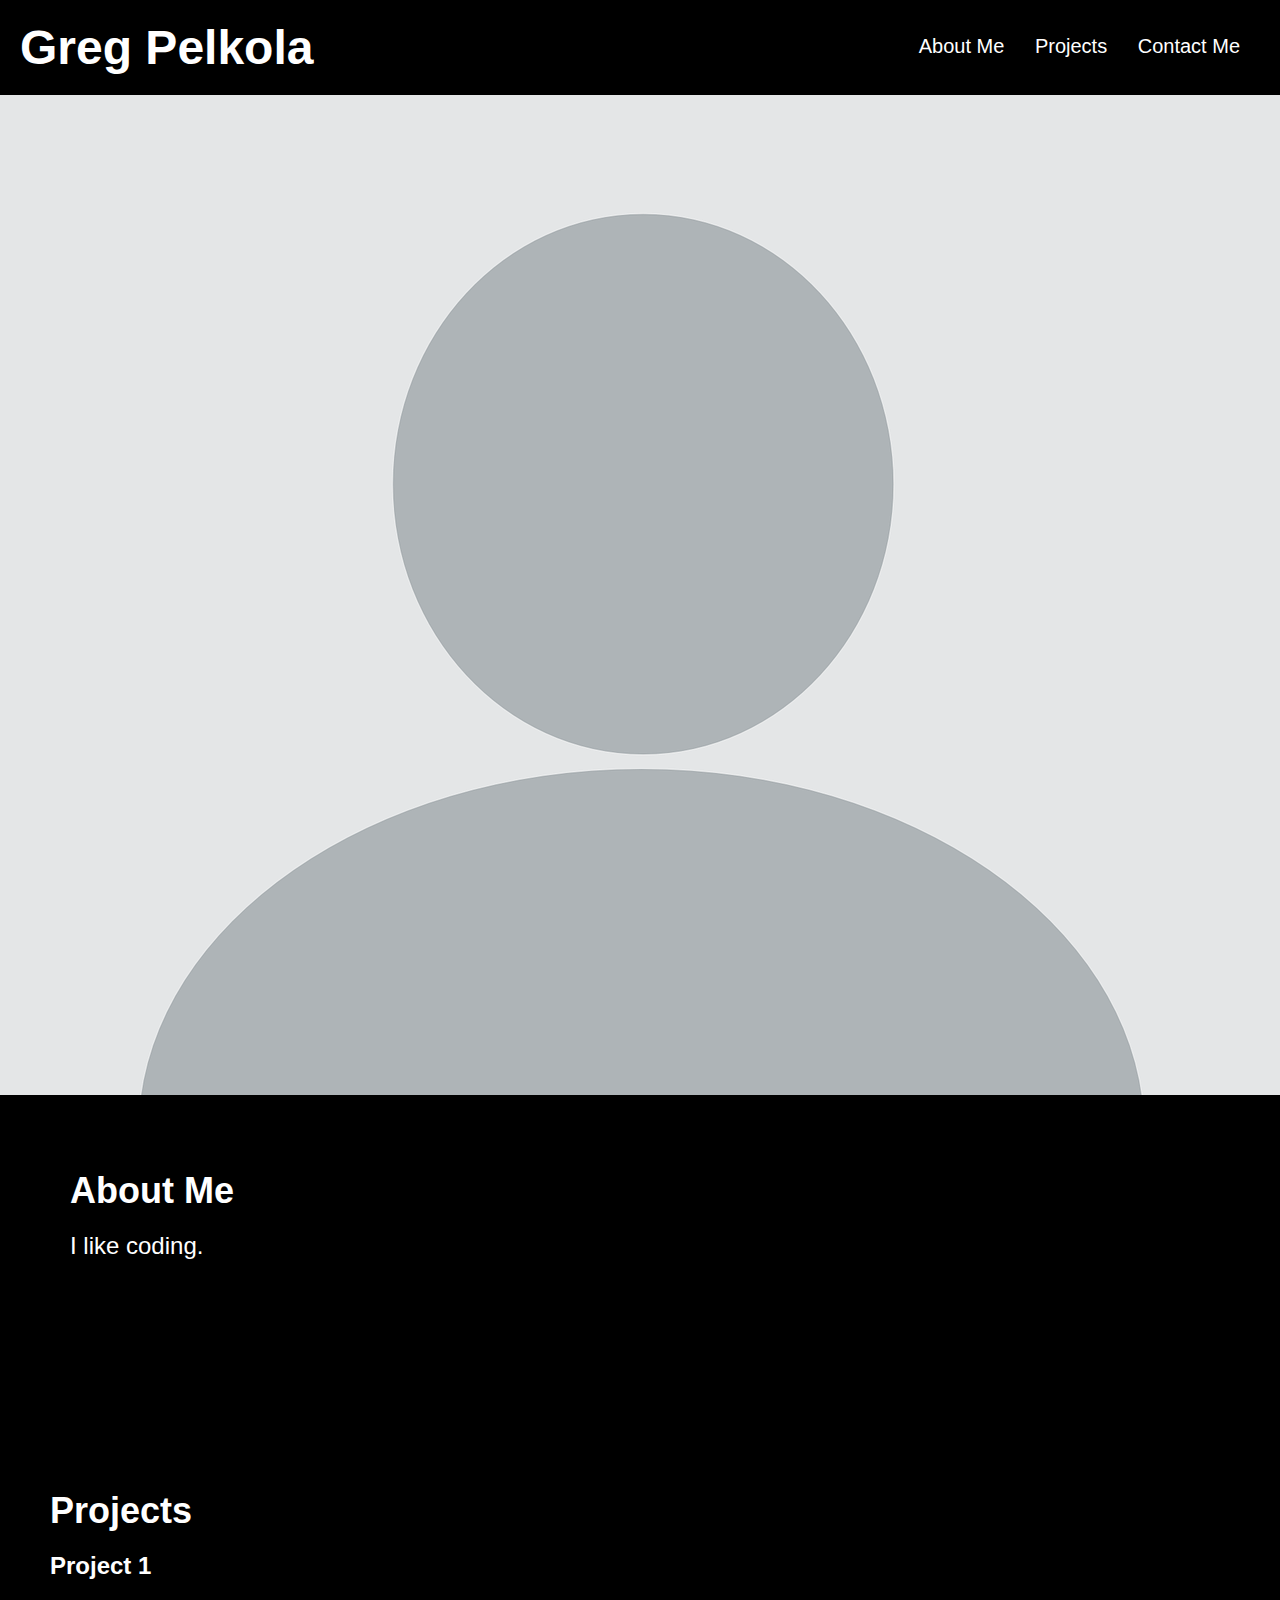
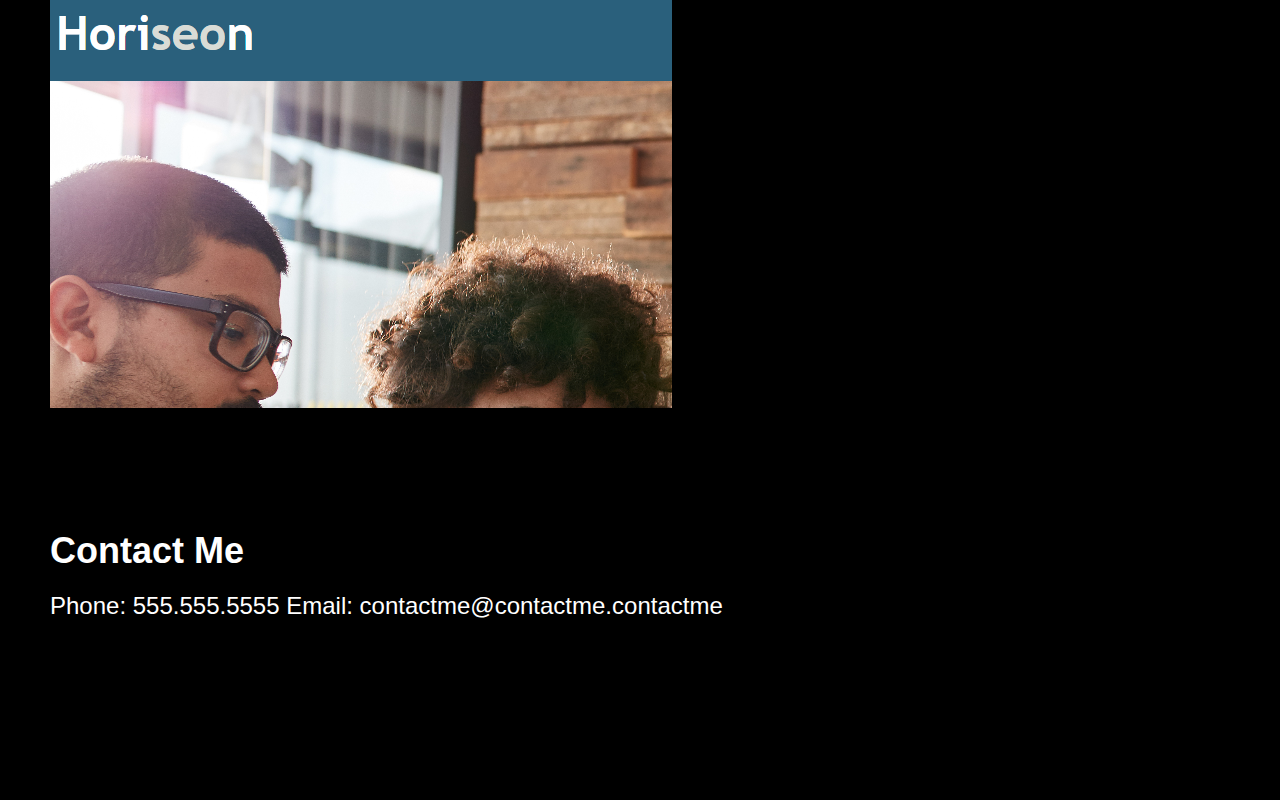
==== index.html @ 2fadef75 "adjusted css and file structure" ====
<!DOCTYPE html>
<html lang="en">

<head>
  <meta charset="UTF-8">
  <meta name="viewport" content="width=device-width, initial-scale=1.0">
  <title>My Portfolio</title>
  <link rel="stylesheet" href="./assets/css/reset.css" />
  <link rel="stylesheet" href="./assets/css/style.css" />
</head>

<body>
 
  <header class="header">
    <h1>Greg Pelkola</h1>
    <nav>
      <ul>
        <li>
          <a href="#about-me">About Me</a>
        </li>
        <li>
          <a href="#projects">Projects</a>
        </li>
        <li>
          <a href="#contact-me">Contact Me</a>
        </li>
      </ul>
    </nav>
  </header>

  <section class="hero"></section>
  <section class="content">
    <section id="about-me" class="about-me">
      <h2>About Me</h2>
    <p>
      I like coding.

    </p>

    </section>
  </section>
  <section id="projects" class="projects">

    <h2>Projects</h2>
    <h3>Project 1</h3>
    <a href="https://gregpelkola.github.io/marketing-accessibility/"><img src="./assets/img/project1.png" alt="Project1"</a>
  </section>
  <section id="contact-me" class="contact-me">

  </section>
  <footer class="footer">
    <footer id="contact-me" class="contact-me">
      <h2>Contact Me</h2>
    <p>
      Phone: 555.555.5555 Email: contactme@contactme.contactme
    </p>

  </footer>
  <! make an about me section !>
  <! make a projects sections !>
  <! make the h2s for the sections with id and link the navigation !>
</body>

</html>

<! create a card for the projects to reuse --- link to the project --- project 1 is bigger !>
<! work in the css (make it pretty) and ensure it is reponsive (looks good on any device) !>
---- assets/css/style.css ----
* {
    box-sizing: border-box;
    padding: 0;
    margin: 0;
}

body {
    background-color: #000000;
}

a {
    color: #ffffff;
    text-decoration: none;
}

p {
    font-size: 24px;
}


.header {
    padding: 20px;
    font-family: 'Trebuchet MS', 'Lucida Sans Unicode', 'Lucida Grande', 'Lucida Sans', Arial, sans-serif;
    background-color: #000000;
    color: #ffffff;
    
}

.header h1 {
    display: inline-block;
    font-size: 48px;
    color: white;
}

 .header nav {
    padding-top: 15px;
    margin-right: 20px;
    float: right;
    font-family: 'Gill Sans', 'Gill Sans MT', Calibri, 'Trebuchet MS', sans-serif;
    font-size: 20px;
    
}

.header nav ul {
    list-style-type: none;
}

.header nav ul li {
    display: inline-block;
    margin-left: 25px;
}

.hero {
    height: 1000px;
    width: 100%;
    margin-bottom: 25px;
    background-image: url("/Assets/blankprofile.png");
    background-size: cover;
    background-position: center;
}

.float-left {
    float: left;
    margin-right: 25px;
}

.float-right {
    float: right;
    margin-left: 25px;
}

.content {
    width: 75%;
    display: inline-block;
    margin-left: 20px;
    color: black;
}

.about-me {
    margin-bottom: 20px;
    padding: 50px;
    height: 300px;
    font-family: 'Gill Sans', 'Gill Sans MT', Calibri, 'Trebuchet MS', sans-serif;
    background-color: #000000;
    color: #ffffff;
}

.projects {
    margin-bottom: 20px;
    padding: 50px;
    height: 300px;
    font-family: 'Gill Sans', 'Gill Sans MT', Calibri, 'Trebuchet MS', sans-serif;
    background-color: #000000;
    color: #ffffff;
}

.contact-me {
    margin-bottom: 20px;
    padding: 50px;
    height: 300px;
    font-family: 'Gill Sans', 'Gill Sans MT', Calibri, 'Trebuchet MS', sans-serif;
    background-color: #000000;
    color: #ffffff;
}

.about-me h2 {
    margin-bottom: 20px;
    font-size: 36px;
    color:#ffffff;
}

.projects h2 {
    margin-bottom: 20px;
    font-size: 36px;
    color:#ffffff;
}

.projects h3 {
    margin-bottom: 20px;
    font-size: 24px;
    color:#ffffff;
}

.contact-me h2 {
    margin-bottom: 20px;
    font-size: 36px;
    color:#ffffff;
}

.footer {
    
    clear: both;
    font-family: 'Trebuchet MS', 'Lucida Sans Unicode', 'Lucida Grande', 'Lucida Sans', Arial, sans-serif;
    text-align: left;
}

.footer h2 {
    font-size: 36px;
}
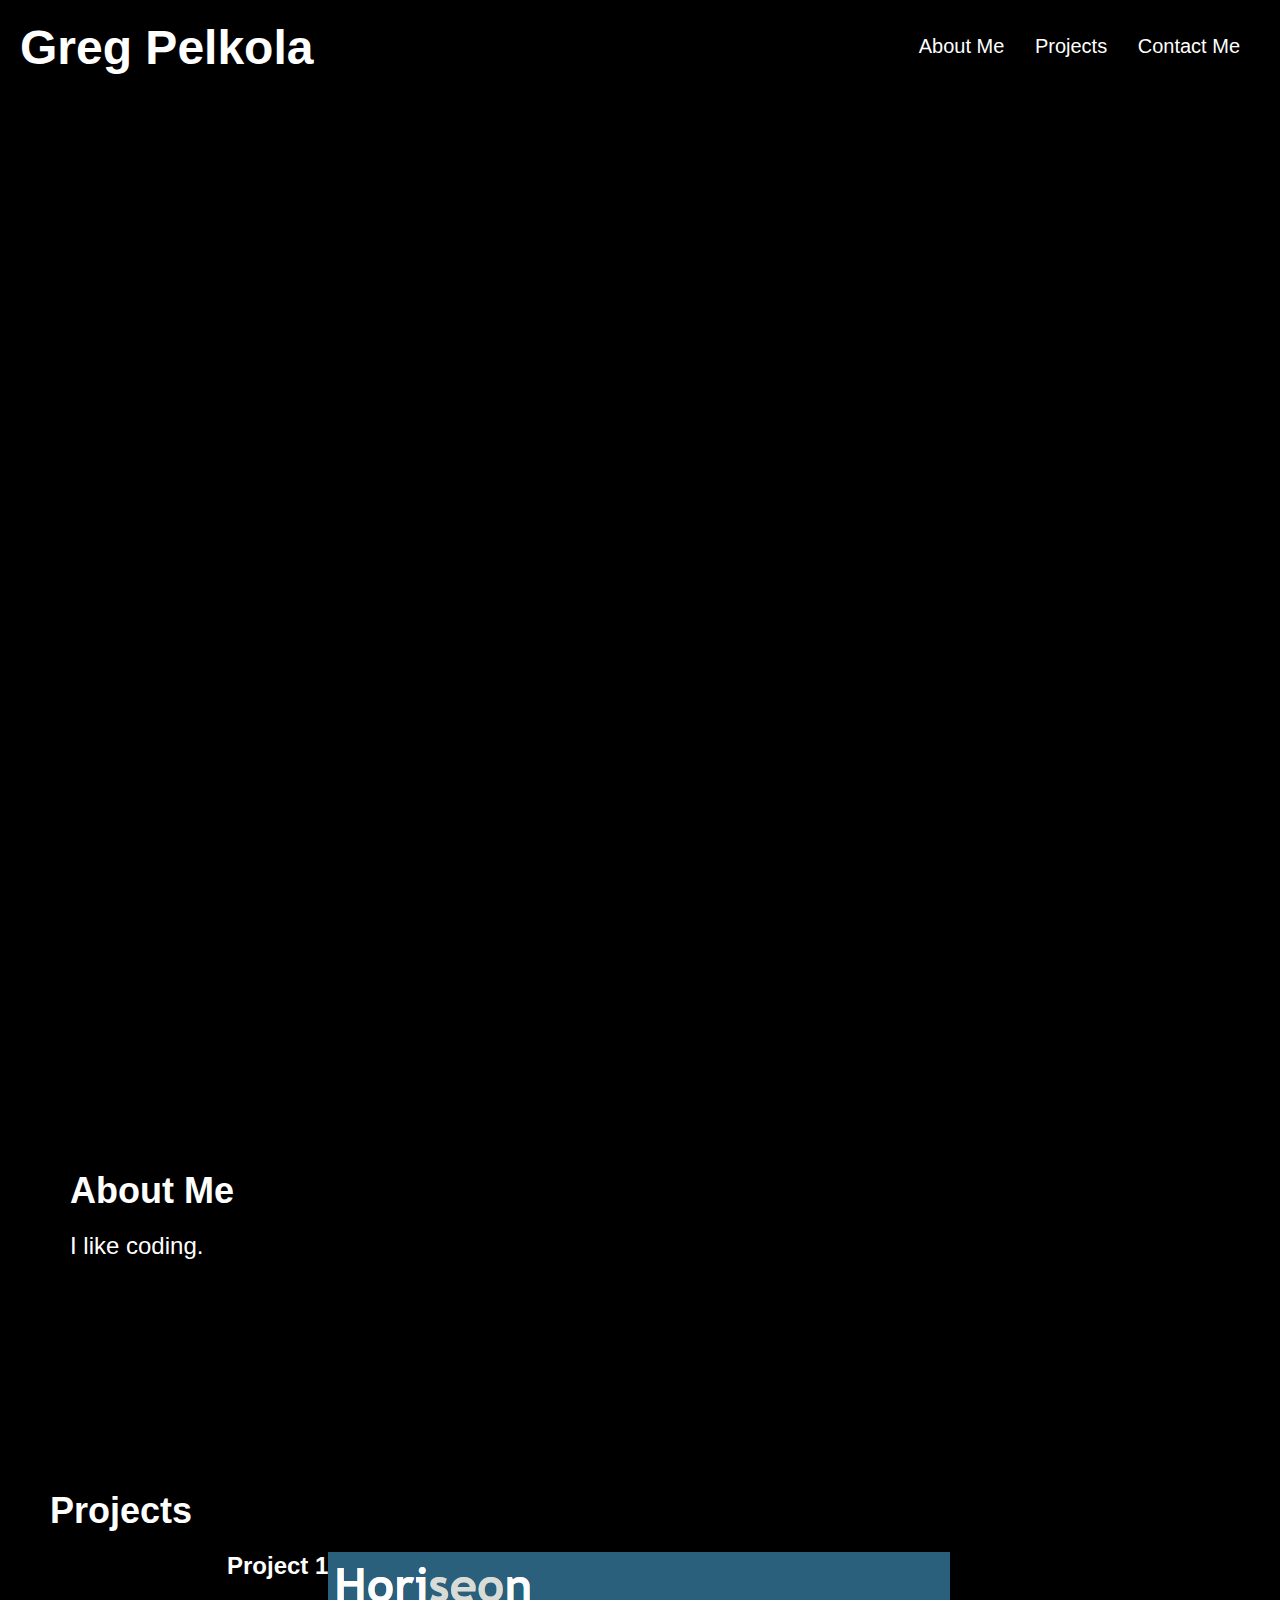
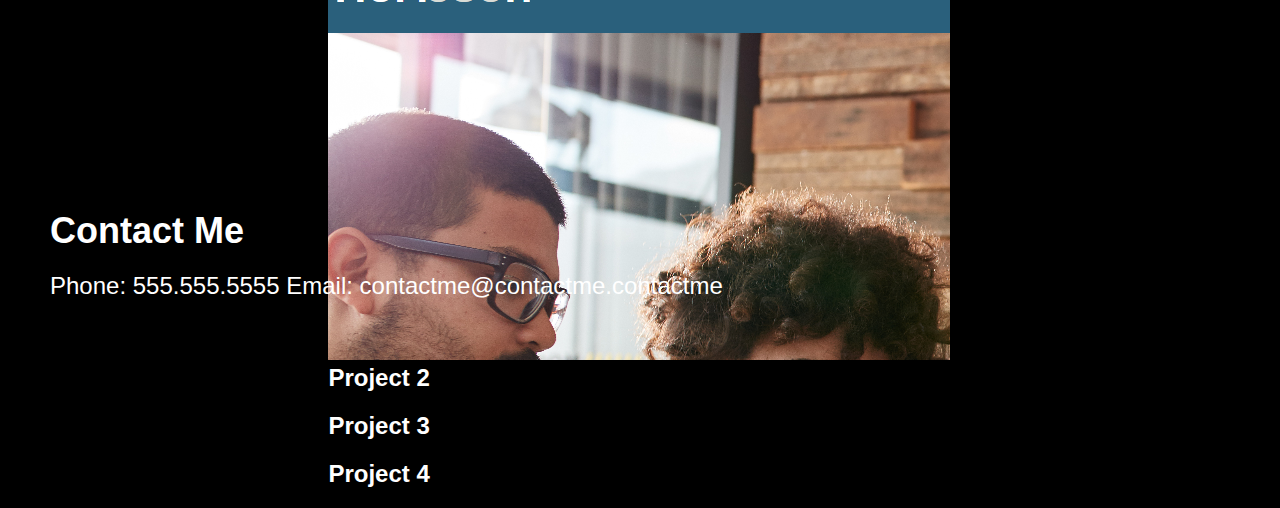
==== commit e6b7503b: "added h3 projects" ====
--- a/index.html
+++ b/index.html
@@ -42,12 +42,24 @@
   <section id="projects" class="projects">
 
     <h2>Projects</h2>
-    <h3>Project 1</h3>
-    <a href="https://gregpelkola.github.io/marketing-accessibility/"><img src="./assets/img/project1.png" alt="Project1"</a>
+    <section class="container">
+      <h3>Project 1</h3>
+    
+      <a href="https://gregpelkola.github.io/marketing-accessibility/"><img src="./assets/img/project1.png" alt="Project1"</a>
+    
+      <h3>Project 2</h3>
+
+      <h3>Project 3</h3>
+
+      <h3>Project 4</h3>
+    </section>
+
+   
   </section>
-  <section id="contact-me" class="contact-me">
+ 
 
-  </section>
+  
+
   <footer class="footer">
     <footer id="contact-me" class="contact-me">
       <h2>Contact Me</h2>
@@ -56,9 +68,7 @@
     </p>
 
   </footer>
-  <! make an about me section !>
-  <! make a projects sections !>
-  <! make the h2s for the sections with id and link the navigation !>
+  
 </body>
 
 </html>
--- a/assets/css/style.css
+++ b/assets/css/style.css
@@ -54,7 +54,7 @@
     height: 1000px;
     width: 100%;
     margin-bottom: 25px;
-    background-image: url("/Assets/blankprofile.png");
+    background-image: url("./assets/img/blankprofile.png");
     background-size: cover;
     background-position: center;
 }
@@ -74,6 +74,13 @@
     display: inline-block;
     margin-left: 20px;
     color: black;
+}
+
+.container {
+    display: flex;
+    flex-wrap: wrap;
+    margin-left: 15%;
+    margin-right: 15%;
 }
 
 .about-me {
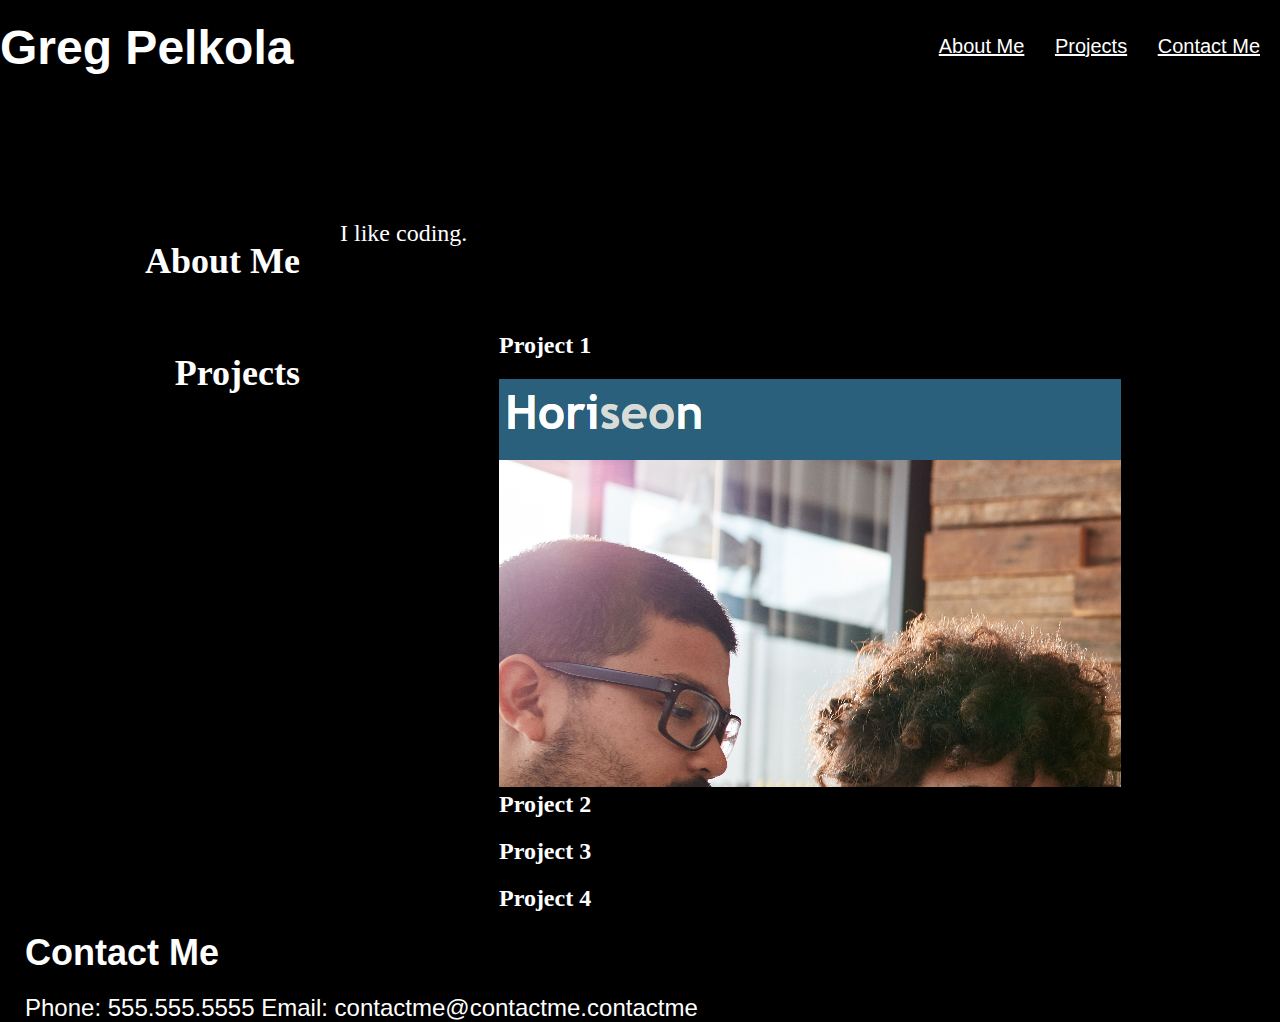
==== commit 3dc7f510: "added css classes" ====
--- a/index.html
+++ b/index.html
@@ -58,14 +58,12 @@
   </section>
  
 
-  
-
-  <footer class="footer">
-    <footer id="contact-me" class="contact-me">
+    <footer class="footer">
+     <footer id="contact-me" class="contact-me">
       <h2>Contact Me</h2>
-    <p>
+      <p>
       Phone: 555.555.5555 Email: contactme@contactme.contactme
-    </p>
+      </p>
 
   </footer>
   
--- a/assets/css/style.css
+++ b/assets/css/style.css
@@ -4,12 +4,23 @@
     margin: 0;
 }
 
+:root {
+    --white: #ffffff;
+    --black: #000000;
+}
+
+html {
+    scroll-behavior: smooth;
+}
+
+
 body {
-    background-color: #000000;
+    background-color: var(--black);
+    color: var(--white);
 }
 
 a {
-    color: #ffffff;
+    color: var(--white);
     text-decoration: none;
 }
 
@@ -19,18 +30,21 @@
 
 
 .header {
-    padding: 20px;
+    padding: 20px 0px 20px;
     font-family: 'Trebuchet MS', 'Lucida Sans Unicode', 'Lucida Grande', 'Lucida Sans', Arial, sans-serif;
-    background-color: #000000;
-    color: #ffffff;
+    background-color: var(--black);
+    color: var(--white);
+    display: flex;
+    justify-content: space-between
     
 }
 
 .header h1 {
-    display: inline-block;
+    align-self: center;
     font-size: 48px;
-    color: white;
+    margin-left 5%;
 }
+    
 
  .header nav {
     padding-top: 15px;
@@ -48,10 +62,11 @@
 .header nav ul li {
     display: inline-block;
     margin-left: 25px;
+    text-decoration: underline;
 }
 
 .hero {
-    height: 1000px;
+    height: 100px;
     width: 100%;
     margin-bottom: 25px;
     background-image: url("./assets/img/blankprofile.png");
@@ -69,63 +84,56 @@
     margin-left: 25px;
 }
 
-.content {
-    width: 75%;
-    display: inline-block;
-    margin-left: 20px;
-    color: black;
+content {
+   display: flex;
+   flex-direction: column;
 }
 
-.container {
-    display: flex;
-    flex-wrap: wrap;
-    margin-left: 15%;
-    margin-right: 15%;
+section h2 {
+    border-right-style: solid;
+    border-color: var(--black);
+    border-width: 5px;
+    min-width: 300px;
+    font-size: 32px;
+    text-align: right;
+    padding: 10px 15px 30px;
+    margin: 10px 20px;
+    color: var(--black);
 }
 
 .about-me {
-    margin-bottom: 20px;
-    padding: 50px;
-    height: 300px;
-    font-family: 'Gill Sans', 'Gill Sans MT', Calibri, 'Trebuchet MS', sans-serif;
-    background-color: #000000;
-    color: #ffffff;
+    display: flex;
+    flex-wrap: wrap;
 }
 
 .projects {
-    margin-bottom: 20px;
-    padding: 50px;
-    height: 300px;
-    font-family: 'Gill Sans', 'Gill Sans MT', Calibri, 'Trebuchet MS', sans-serif;
-    background-color: #000000;
-    color: #ffffff;
+    display: flex;
+    justify-content: space-between;
+    width: 100%;
 }
 
 .contact-me {
-    margin-bottom: 20px;
-    padding: 50px;
-    height: 300px;
-    font-family: 'Gill Sans', 'Gill Sans MT', Calibri, 'Trebuchet MS', sans-serif;
-    background-color: #000000;
-    color: #ffffff;
+    display: inline-block;
+    flex-wrap: wrap;
+    margin-left: 25px;
 }
 
 .about-me h2 {
     margin-bottom: 20px;
     font-size: 36px;
-    color:#ffffff;
+    color:var(--white);
 }
 
 .projects h2 {
     margin-bottom: 20px;
     font-size: 36px;
-    color:#ffffff;
+    color:var(--white);
 }
 
 .projects h3 {
     margin-bottom: 20px;
     font-size: 24px;
-    color:#ffffff;
+    color:var(--white);
 }
 
 .contact-me h2 {
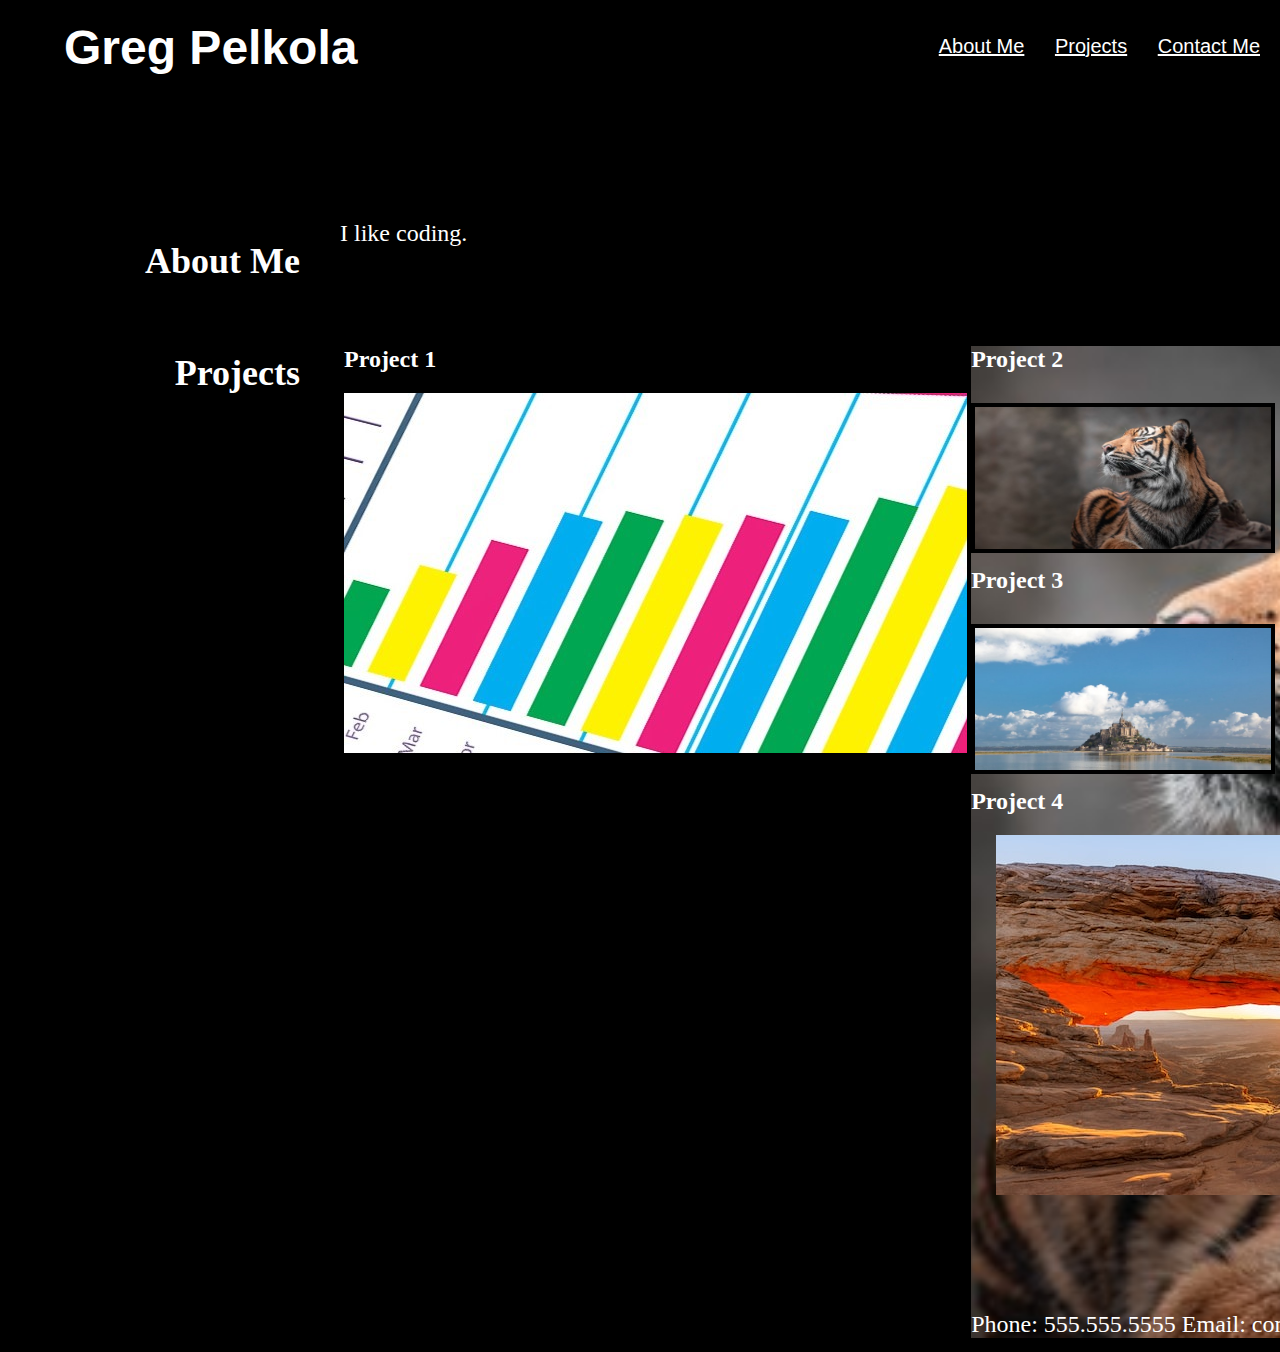
==== commit 50c1562d: "added project images and links" ====
--- a/index.html
+++ b/index.html
@@ -29,43 +29,71 @@
   </header>
 
   <section class="hero"></section>
+  
   <section class="content">
     <section id="about-me" class="about-me">
       <h2>About Me</h2>
-    <p>
+     <p>
+      
       I like coding.
 
-    </p>
+     </p>
 
     </section>
+  
   </section>
+  
   <section id="projects" class="projects">
 
     <h2>Projects</h2>
-    <section class="container">
+    <section class="card">
       <h3>Project 1</h3>
     
-      <a href="https://gregpelkola.github.io/marketing-accessibility/"><img src="./assets/img/project1.png" alt="Project1"</a>
+      <a href="https://gregpelkola.github.io/marketing-accessibility/"><img src="./assets/img/online-reputation-management.jpg" alt="Project1"</a>
+
+    </section>
     
-      <h3>Project 2</h3>
+      <section id="project-2" class="card">
 
-      <h3>Project 3</h3>
+        <h3>Project 2</h3>
 
-      <h3>Project 4</h3>
+        <a href="https://www.google.com/"><img src="./assets/img/tiger.jpg" alt="Project2</a>
+      
+      </section>
+      
+      <section id="project-3" class="card">
+      
+        <h3>Project 3</h3>
+      
+        <a href="https://www.google.com/"><img src="./assets/img/france.jpg" alt="Project3</a>
+
+      </section>
+
+      <section id="project-4" class="card">
+      
+        <h3>Project 4</h3>
+
+        <a href="https://www.google.com/"><img src="./assets/img/moab.jpg" alt="Project4</a>
+
+      </section>
+
+       <section id="contact-me" class="contact-me">
+
+        <h2>Contact Me</h2>
+        
+        <p>
+          
+          Phone: 555.555.5555 Email: contactme@contactme.contactme
+        
+        </p>
+
+      </section>
+    
     </section>
-
+  
+  </section>
    
-  </section>
- 
-
-    <footer class="footer">
-     <footer id="contact-me" class="contact-me">
-      <h2>Contact Me</h2>
-      <p>
-      Phone: 555.555.5555 Email: contactme@contactme.contactme
-      </p>
-
-  </footer>
+   
   
 </body>
 
--- a/assets/css/style.css
+++ b/assets/css/style.css
@@ -27,6 +27,23 @@
 p {
     font-size: 24px;
 }
+
+content {
+    display: flex;
+    flex-direction: column;
+ }
+ 
+ section h2 {
+     border-right-style: solid;
+     border-color: var(--black);
+     border-width: 5px;
+     min-width: 300px;
+     font-size: 32px;
+     text-align: right;
+     padding: 10px 15px 30px;
+     margin: 10px 20px;
+     color: var(--black);
+ }
 
 
 .header {
@@ -42,7 +59,7 @@
 .header h1 {
     align-self: center;
     font-size: 48px;
-    margin-left 5%;
+    margin-left: 5%;
 }
     
 
@@ -69,7 +86,7 @@
     height: 100px;
     width: 100%;
     margin-bottom: 25px;
-    background-image: url("./assets/img/blankprofile.png");
+    background-image: url("");
     background-size: cover;
     background-position: center;
 }
@@ -82,23 +99,6 @@
 .float-right {
     float: right;
     margin-left: 25px;
-}
-
-content {
-   display: flex;
-   flex-direction: column;
-}
-
-section h2 {
-    border-right-style: solid;
-    border-color: var(--black);
-    border-width: 5px;
-    min-width: 300px;
-    font-size: 32px;
-    text-align: right;
-    padding: 10px 15px 30px;
-    margin: 10px 20px;
-    color: var(--black);
 }
 
 .about-me {
@@ -143,12 +143,89 @@
 }
 
 .footer {
-    
-    clear: both;
     font-family: 'Trebuchet MS', 'Lucida Sans Unicode', 'Lucida Grande', 'Lucida Sans', Arial, sans-serif;
     text-align: left;
 }
 
 .footer h2 {
     font-size: 36px;
+}
+
+.card {
+    width: 49%;
+    height: 150px;
+    border: 4px solid var(--black);
+    margin: 10px 0px 10px 0px;
+    cursor: pointer;
+    transition: all 0.5s ease-in-out;
+}
+
+#project-2 {
+    background-image: url(../img/tiger.jpg);
+    background-size: cover;
+    background-position: center;
+    height: 100%;
+}
+
+#project-3 {
+    background-image: url(../img/france.jpg);
+    background-size: cover;
+    background-position: center;
+    height: 100%;
+}
+
+#project-4 {
+    background-image: url(../img/moab.jpg);
+    background-size: cover;
+    background-position: center;
+    height: 100%;
+}
+
+
+@media screen and (max-width: 992px) {
+    ul li {
+        display: block;
+        margin-right: 40px;
+        margin-bottom: 5px;
+    }
+
+    content {
+        flex-direction: column;
+    }
+
+    section h2 {
+        background-color: var(--black);
+        text-align: center;
+        margin: 0px 0px;
+        border-bottom-style: solid;
+    }
+
+    .hero {
+        height: 150px;
+        margin-bottom: 0px;
+    }
+}
+
+    @media screen and (max-width: 768px) {
+        header {
+            flex-direction: column;
+            align-items: center;
+        }
+    
+        header nav {
+            padding-top: 15px;
+            margin-right: 0%;
+        }
+    
+        ul li {
+            font-size: 12px;
+            margin: 5px 0px;
+            text-align: center;
+        }
+    
+       
+        .card {
+            display: block;
+            width: 100%;
+        }
 }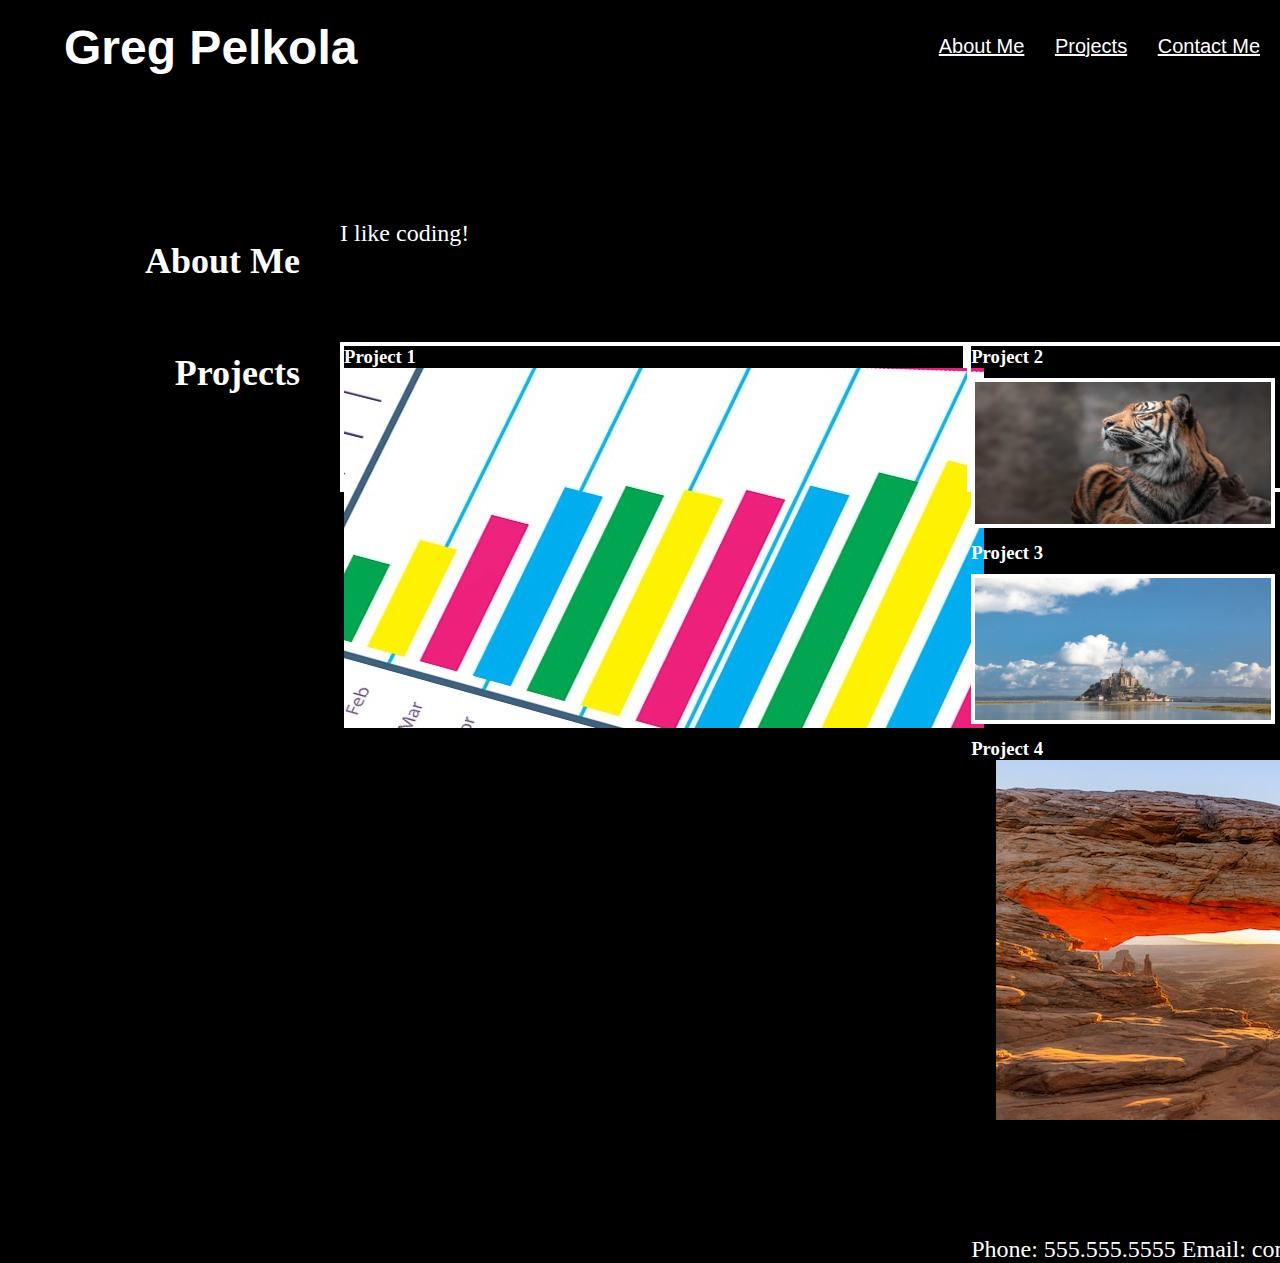
==== commit e197bfeb: "fixed css" ====
--- a/index.html
+++ b/index.html
@@ -29,73 +29,39 @@
   </header>
 
   <section class="hero"></section>
-  
   <section class="content">
     <section id="about-me" class="about-me">
       <h2>About Me</h2>
-     <p>
-      
-      I like coding.
-
-     </p>
-
+     <p>I like coding!</p>
     </section>
-  
   </section>
   
   <section id="projects" class="projects">
-
     <h2>Projects</h2>
     <section class="card">
       <h3>Project 1</h3>
-    
       <a href="https://gregpelkola.github.io/marketing-accessibility/"><img src="./assets/img/online-reputation-management.jpg" alt="Project1"</a>
-
     </section>
-    
-      <section id="project-2" class="card">
-
-        <h3>Project 2</h3>
-
-        <a href="https://www.google.com/"><img src="./assets/img/tiger.jpg" alt="Project2</a>
-      
-      </section>
-      
-      <section id="project-3" class="card">
-      
-        <h3>Project 3</h3>
-      
-        <a href="https://www.google.com/"><img src="./assets/img/france.jpg" alt="Project3</a>
-
-      </section>
-
-      <section id="project-4" class="card">
-      
-        <h3>Project 4</h3>
-
-        <a href="https://www.google.com/"><img src="./assets/img/moab.jpg" alt="Project4</a>
-
-      </section>
-
-       <section id="contact-me" class="contact-me">
-
-        <h2>Contact Me</h2>
-        
-        <p>
-          
-          Phone: 555.555.5555 Email: contactme@contactme.contactme
-        
-        </p>
-
-      </section>
-    
+    <section id="project-2, futureprojects" class="card">
+      <h3>Project 2</h3>
+      <a href="https://www.google.com/"><img src="./assets/img/tiger.jpg" alt="Project2</a>
     </section>
-  
+    <section id="project-3, futureprojects" class="card">
+      <h3>Project 3</h3>
+      <a href="https://www.google.com/"><img src="./assets/img/france.jpg" alt="Project3</a>
+    </section>
+    <section id="project-4, futureprojects" class="card">
+      <h3>Project 4</h3>
+      <a href="https://www.google.com/"><img src="./assets/img/moab.jpg" alt="Project4</a>
+    </section>
+    <section id="contact-me" class="contact-me">
+      <h2>Contact Me</h2>
+      <p>Phone: 555.555.5555 Email: contactme@contactme.contactme</p>
+    </section>
   </section>
+</section>
    
-   
-  
-</body>
+  </body>
 
 </html>
 
--- a/assets/css/style.css
+++ b/assets/css/style.css
@@ -130,7 +130,7 @@
     color:var(--white);
 }
 
-.projects h3 {
+.futureprojects h3 {
     margin-bottom: 20px;
     font-size: 24px;
     color:var(--white);
@@ -139,7 +139,7 @@
 .contact-me h2 {
     margin-bottom: 20px;
     font-size: 36px;
-    color:#ffffff;
+    color:var(--white);
 }
 
 .footer {
@@ -154,7 +154,7 @@
 .card {
     width: 49%;
     height: 150px;
-    border: 4px solid var(--black);
+    border: 4px solid var(--white);
     margin: 10px 0px 10px 0px;
     cursor: pointer;
     transition: all 0.5s ease-in-out;
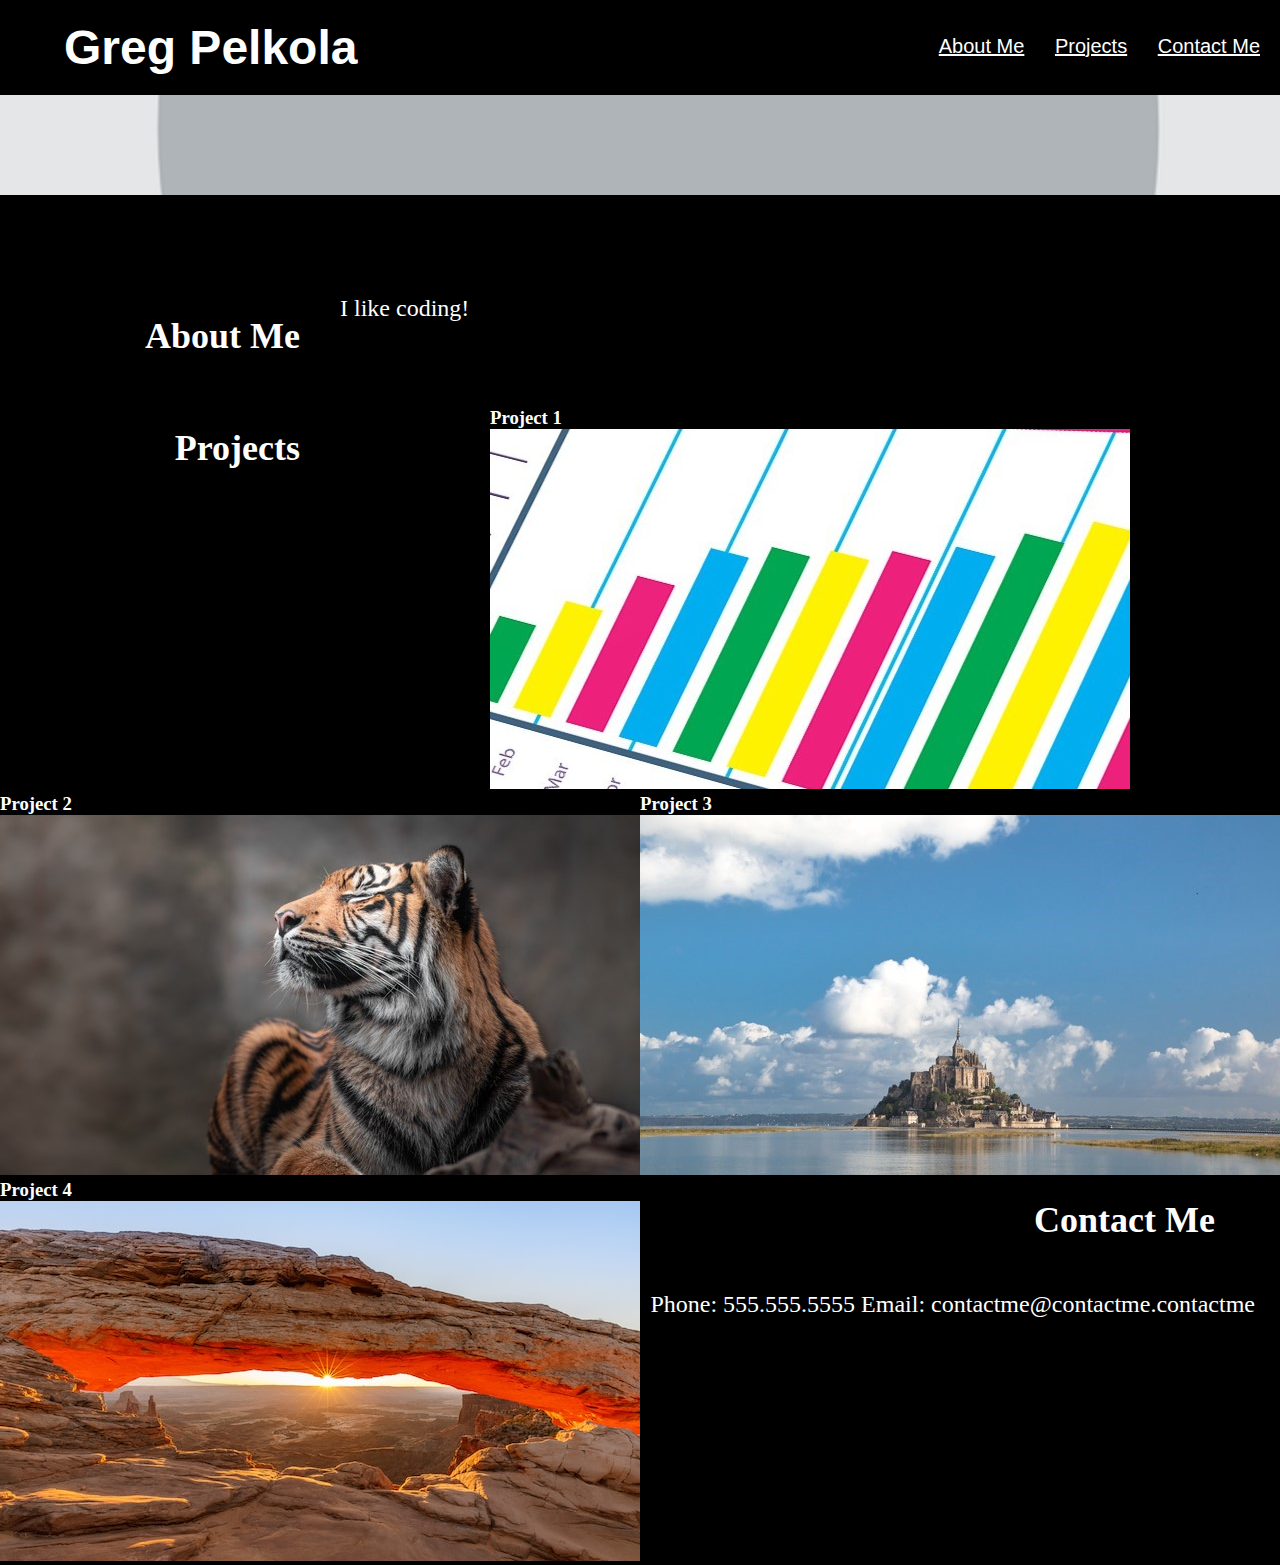
==== commit f7bdba43: "ajusted css elements" ====
--- a/index.html
+++ b/index.html
@@ -38,21 +38,21 @@
   
   <section id="projects" class="projects">
     <h2>Projects</h2>
-    <section class="card">
+    <section id="card">
       <h3>Project 1</h3>
       <a href="https://gregpelkola.github.io/marketing-accessibility/"><img src="./assets/img/online-reputation-management.jpg" alt="Project1"</a>
     </section>
-    <section id="project-2, futureprojects" class="card">
+    <section id="card" class="project-2">
       <h3>Project 2</h3>
-      <a href="https://www.google.com/"><img src="./assets/img/tiger.jpg" alt="Project2</a>
+      <a href="https://www.google.com/"><img src="./assets/img/tiger.jpg" alt="Project2"></a>
     </section>
-    <section id="project-3, futureprojects" class="card">
+    <section id="card" class="project-3">
       <h3>Project 3</h3>
-      <a href="https://www.google.com/"><img src="./assets/img/france.jpg" alt="Project3</a>
+      <a href="https://www.google.com/"><img src="./assets/img/france.jpg" alt="Project3"></a>
     </section>
-    <section id="project-4, futureprojects" class="card">
+    <section id="card" class="project-4">
       <h3>Project 4</h3>
-      <a href="https://www.google.com/"><img src="./assets/img/moab.jpg" alt="Project4</a>
+      <a href="https://www.google.com/"><img src="./assets/img/moab.jpg" alt="Project4"></a>
     </section>
     <section id="contact-me" class="contact-me">
       <h2>Contact Me</h2>
--- a/assets/css/style.css
+++ b/assets/css/style.css
@@ -31,9 +31,9 @@
 content {
     display: flex;
     flex-direction: column;
- }
+}
  
- section h2 {
+section h2 {
      border-right-style: solid;
      border-color: var(--black);
      border-width: 5px;
@@ -43,7 +43,7 @@
      padding: 10px 15px 30px;
      margin: 10px 20px;
      color: var(--black);
- }
+}
 
 
 .header {
@@ -61,7 +61,14 @@
     font-size: 48px;
     margin-left: 5%;
 }
-    
+
+.header h2 {
+    align-self: center;
+    font-size: 36px;
+    margin-left: 5%;
+
+}
+
 
  .header nav {
     padding-top: 15px;
@@ -82,11 +89,12 @@
     text-decoration: underline;
 }
 
+
 .hero {
     height: 100px;
     width: 100%;
-    margin-bottom: 25px;
-    background-image: url("");
+    margin-bottom: 100px;
+    background-image: url("../img/blankprofile.png");
     background-size: cover;
     background-position: center;
 }
@@ -108,14 +116,14 @@
 
 .projects {
     display: flex;
+    flex-wrap: wrap;
     justify-content: space-between;
     width: 100%;
 }
 
 .contact-me {
-    display: inline-block;
-    flex-wrap: wrap;
-    margin-left: 25px;
+     flex-wrap: wrap;
+     margin-right: 25px;
 }
 
 .about-me h2 {
@@ -130,15 +138,16 @@
     color:var(--white);
 }
 
+.contact-me h2 {
+    margin-bottom: 20px;
+    margin-left: 5%;
+    font-size: 36px;
+    color:var(--white);
+}
+
 .futureprojects h3 {
     margin-bottom: 20px;
     font-size: 24px;
-    color:var(--white);
-}
-
-.contact-me h2 {
-    margin-bottom: 20px;
-    font-size: 36px;
     color:var(--white);
 }
 
@@ -152,33 +161,30 @@
 }
 
 .card {
-    width: 49%;
-    height: 150px;
-    border: 4px solid var(--white);
-    margin: 10px 0px 10px 0px;
-    cursor: pointer;
-    transition: all 0.5s ease-in-out;
-}
+    display: flex;
+    flex-direction: wrap;
+    justify-content: space-between;
+    margin-bottom: 20px;
+}
+
 
 #project-2 {
-    background-image: url(../img/tiger.jpg);
-    background-size: cover;
-    background-position: center;
-    height: 100%;
+     background-size: cover;
+     background-position: center;
+     height: 100%;
 }
 
 #project-3 {
-    background-image: url(../img/france.jpg);
-    background-size: cover;
-    background-position: center;
-    height: 100%;
+     background-size: cover;
+     background-position: center;
+     height: 100%;
+    
 }
 
 #project-4 {
-    background-image: url(../img/moab.jpg);
-    background-size: cover;
-    background-position: center;
-    height: 100%;
+     background-size: cover;
+     background-position: center;
+     height: 100%;
 }
 
 
@@ -225,7 +231,8 @@
     
        
         .card {
-            display: block;
+            display: flex;
+            flex-wrap: wrap;
             width: 100%;
         }
 }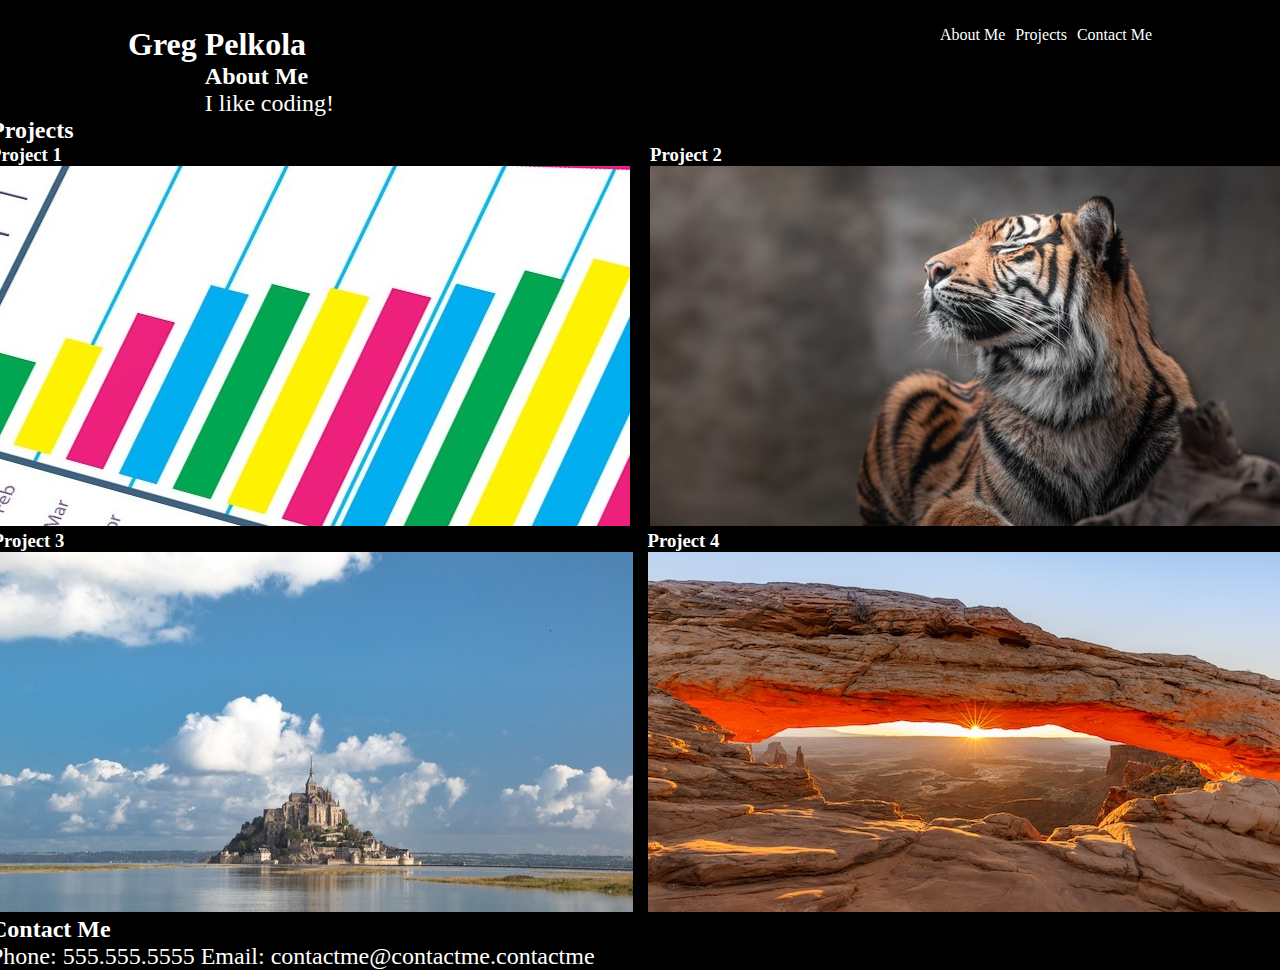
==== commit 0e9391e5: "adjusted css and html" ====
--- a/index.html
+++ b/index.html
@@ -30,14 +30,16 @@
 
   <section class="hero"></section>
   <section class="content">
-    <section id="about-me" class="about-me">
+    <div id="about-me" class="about-me">
       <h2>About Me</h2>
      <p>I like coding!</p>
-    </section>
+    </div>
   </section>
   
   <section id="projects" class="projects">
     <h2>Projects</h2>
+
+    <div class="row">
     <section id="card">
       <h3>Project 1</h3>
       <a href="https://gregpelkola.github.io/marketing-accessibility/"><img src="./assets/img/online-reputation-management.jpg" alt="Project1"</a>
@@ -45,7 +47,9 @@
     <section id="card" class="project-2">
       <h3>Project 2</h3>
       <a href="https://www.google.com/"><img src="./assets/img/tiger.jpg" alt="Project2"></a>
-    </section>
+   </section>
+  </div>
+  <div class="row">
     <section id="card" class="project-3">
       <h3>Project 3</h3>
       <a href="https://www.google.com/"><img src="./assets/img/france.jpg" alt="Project3"></a>
@@ -54,6 +58,7 @@
       <h3>Project 4</h3>
       <a href="https://www.google.com/"><img src="./assets/img/moab.jpg" alt="Project4"></a>
     </section>
+  </div>
     <section id="contact-me" class="contact-me">
       <h2>Contact Me</h2>
       <p>Phone: 555.555.5555 Email: contactme@contactme.contactme</p>
--- a/assets/css/style.css
+++ b/assets/css/style.css
@@ -17,6 +17,9 @@
 body {
     background-color: var(--black);
     color: var(--white);
+    display: flex;
+    flex-direction: column;
+    align-items: center;
 }
 
 a {
@@ -28,12 +31,40 @@
     font-size: 24px;
 }
 
-content {
-    display: flex;
-    flex-direction: column;
+.row {
+    display: flex;
+    width: 100%;
+    height: auto;
+    justify-content: space-around;
+    gap: 10px;
+}
+
+.header {
+    display: flex;
+    width: 100vw;
+    justify-content: space-between;
+    padding-left: 10%;
+    padding-right: 10%;
+    padding-top: 2%;
+
+}
+
+.header nav ul {
+    list-style-type: none;
+    display: flex;
+    text-decoration: none;
+    gap: 10px;
+}
+
+.about-me {
+    align-self: flex-start;
+    width: 100vw;
+    padding-left: 16%;
 }
  
-section h2 {
+
+
+/*section h2 {
      border-right-style: solid;
      border-color: var(--black);
      border-width: 5px;
@@ -79,9 +110,7 @@
     
 }
 
-.header nav ul {
-    list-style-type: none;
-}
+
 
 .header nav ul li {
     display: inline-block;
@@ -235,4 +264,4 @@
             flex-wrap: wrap;
             width: 100%;
         }
-}+} */
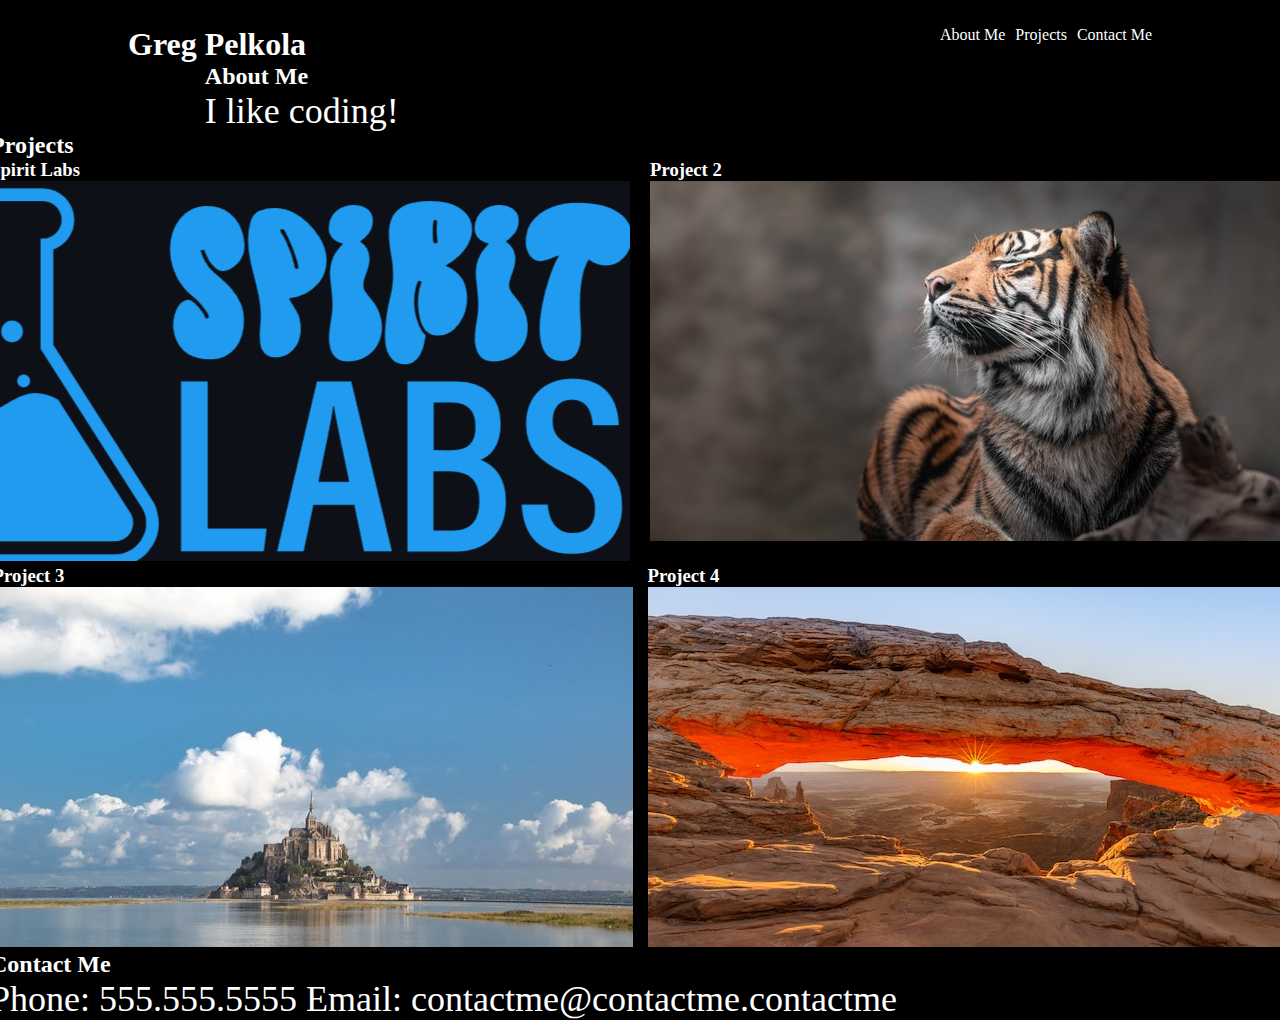
==== commit 6875c757: "added project1 spirit labs" ====
--- a/index.html
+++ b/index.html
@@ -41,8 +41,8 @@
 
     <div class="row">
     <section id="card">
-      <h3>Project 1</h3>
-      <a href="https://gregpelkola.github.io/marketing-accessibility/"><img src="./assets/img/online-reputation-management.jpg" alt="Project1"</a>
+      <h3>Spirit Labs</h3>
+      <a href="https://abealberts.github.io/spirit-labs/"><img src="./assets/img/spirit-labs.png" alt="Project1"</a>
     </section>
     <section id="card" class="project-2">
       <h3>Project 2</h3>
--- a/assets/css/style.css
+++ b/assets/css/style.css
@@ -4,16 +4,18 @@
     margin: 0;
 }
 
+/* applies var to use for font color and background color*/
 :root {
     --white: #ffffff;
     --black: #000000;
 }
 
+/* applies a scroll behavior*/
 html {
     scroll-behavior: smooth;
 }
 
-
+/* styles the body section by applying colors and flex*/
 body {
     background-color: var(--black);
     color: var(--white);
@@ -22,15 +24,18 @@
     align-items: center;
 }
 
+/*applies font color to a tag*/
 a {
     color: var(--white);
     text-decoration: none;
 }
 
+/*creates font size for all p tags*/
 p {
-    font-size: 24px;
+    font-size: 36px;
 }
 
+/* creates rows for row class example project cards*/
 .row {
     display: flex;
     width: 100%;
@@ -39,6 +44,7 @@
     gap: 10px;
 }
 
+/* creates padding around header and adds flex*/
 .header {
     display: flex;
     width: 100vw;
@@ -49,6 +55,7 @@
 
 }
 
+/*styles the header nav links*/
 .header nav ul {
     list-style-type: none;
     display: flex;
@@ -56,167 +63,14 @@
     gap: 10px;
 }
 
+/*adds flex to about me section*/
 .about-me {
     align-self: flex-start;
     width: 100vw;
     padding-left: 16%;
 }
- 
 
-
-/*section h2 {
-     border-right-style: solid;
-     border-color: var(--black);
-     border-width: 5px;
-     min-width: 300px;
-     font-size: 32px;
-     text-align: right;
-     padding: 10px 15px 30px;
-     margin: 10px 20px;
-     color: var(--black);
-}
-
-
-.header {
-    padding: 20px 0px 20px;
-    font-family: 'Trebuchet MS', 'Lucida Sans Unicode', 'Lucida Grande', 'Lucida Sans', Arial, sans-serif;
-    background-color: var(--black);
-    color: var(--white);
-    display: flex;
-    justify-content: space-between
-    
-}
-
-.header h1 {
-    align-self: center;
-    font-size: 48px;
-    margin-left: 5%;
-}
-
-.header h2 {
-    align-self: center;
-    font-size: 36px;
-    margin-left: 5%;
-
-}
-
-
- .header nav {
-    padding-top: 15px;
-    margin-right: 20px;
-    float: right;
-    font-family: 'Gill Sans', 'Gill Sans MT', Calibri, 'Trebuchet MS', sans-serif;
-    font-size: 20px;
-    
-}
-
-
-
-.header nav ul li {
-    display: inline-block;
-    margin-left: 25px;
-    text-decoration: underline;
-}
-
-
-.hero {
-    height: 100px;
-    width: 100%;
-    margin-bottom: 100px;
-    background-image: url("../img/blankprofile.png");
-    background-size: cover;
-    background-position: center;
-}
-
-.float-left {
-    float: left;
-    margin-right: 25px;
-}
-
-.float-right {
-    float: right;
-    margin-left: 25px;
-}
-
-.about-me {
-    display: flex;
-    flex-wrap: wrap;
-}
-
-.projects {
-    display: flex;
-    flex-wrap: wrap;
-    justify-content: space-between;
-    width: 100%;
-}
-
-.contact-me {
-     flex-wrap: wrap;
-     margin-right: 25px;
-}
-
-.about-me h2 {
-    margin-bottom: 20px;
-    font-size: 36px;
-    color:var(--white);
-}
-
-.projects h2 {
-    margin-bottom: 20px;
-    font-size: 36px;
-    color:var(--white);
-}
-
-.contact-me h2 {
-    margin-bottom: 20px;
-    margin-left: 5%;
-    font-size: 36px;
-    color:var(--white);
-}
-
-.futureprojects h3 {
-    margin-bottom: 20px;
-    font-size: 24px;
-    color:var(--white);
-}
-
-.footer {
-    font-family: 'Trebuchet MS', 'Lucida Sans Unicode', 'Lucida Grande', 'Lucida Sans', Arial, sans-serif;
-    text-align: left;
-}
-
-.footer h2 {
-    font-size: 36px;
-}
-
-.card {
-    display: flex;
-    flex-direction: wrap;
-    justify-content: space-between;
-    margin-bottom: 20px;
-}
-
-
-#project-2 {
-     background-size: cover;
-     background-position: center;
-     height: 100%;
-}
-
-#project-3 {
-     background-size: cover;
-     background-position: center;
-     height: 100%;
-    
-}
-
-#project-4 {
-     background-size: cover;
-     background-position: center;
-     height: 100%;
-}
-
-
+/*adjusts to size of device for accessibility*/
 @media screen and (max-width: 992px) {
     ul li {
         display: block;
@@ -228,40 +82,26 @@
         flex-direction: column;
     }
 
-    section h2 {
-        background-color: var(--black);
-        text-align: center;
-        margin: 0px 0px;
-        border-bottom-style: solid;
-    }
-
-    .hero {
-        height: 150px;
-        margin-bottom: 0px;
-    }
 }
 
-    @media screen and (max-width: 768px) {
-        header {
-            flex-direction: column;
-            align-items: center;
-        }
+ @media screen and (max-width: 768px) {
+    header {
+        flex-direction: column;
+        align-items: center;
+    }
     
-        header nav {
-            padding-top: 15px;
-            margin-right: 0%;
-        }
+    header nav {
+        padding-top: 15px;
+        margin-right: 0%;
+    }
     
-        ul li {
-            font-size: 12px;
-            margin: 5px 0px;
-            text-align: center;
-        }
-    
-       
-        .card {
-            display: flex;
-            flex-wrap: wrap;
-            width: 100%;
-        }
-} */
+    ul li {
+        font-size: 12px;
+        margin: 5px 0px;
+        text-align: center;
+    }
+   
+} 
+ 
+
+
